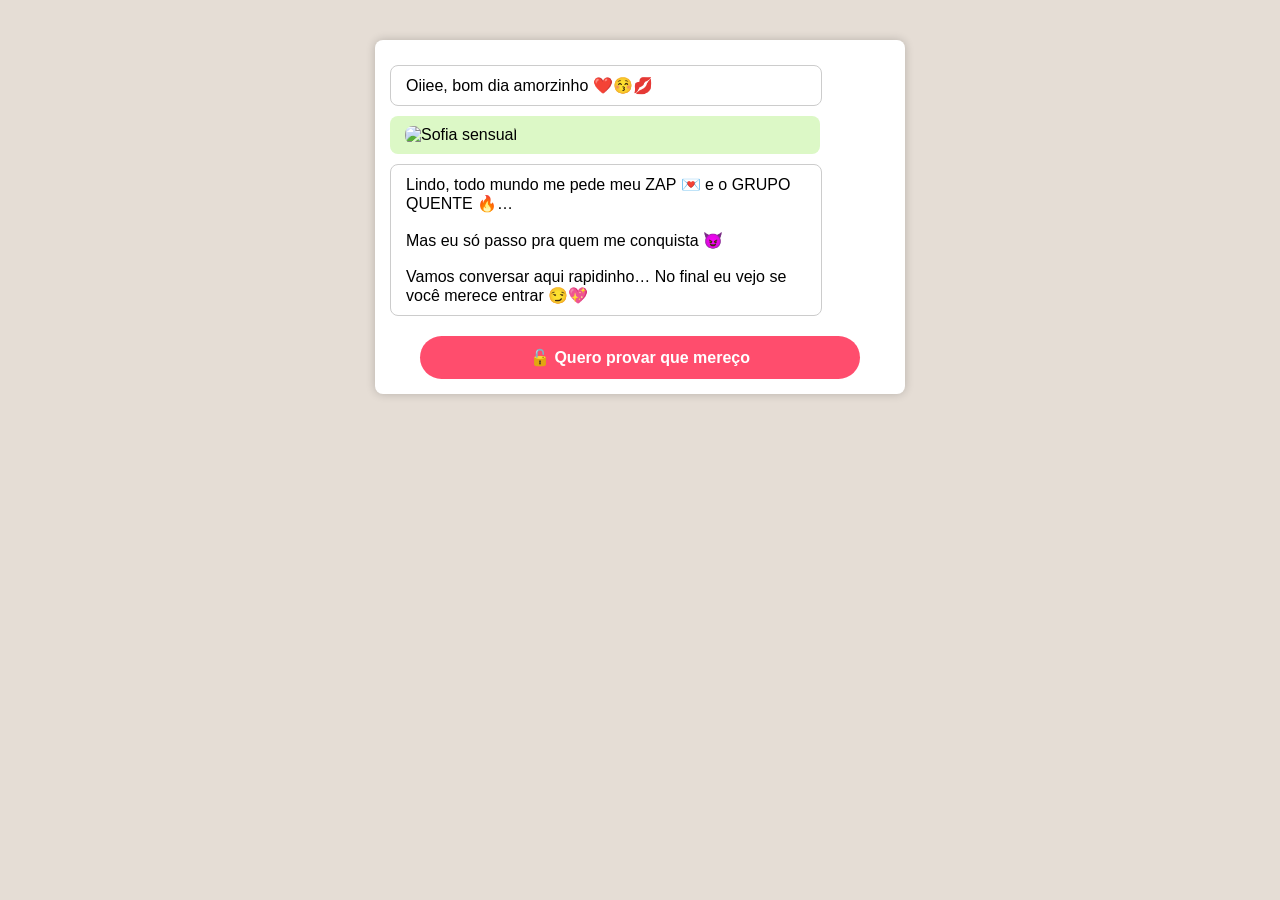
==== index.html @ 0a23d6c2 "Rename Baixar site_sofia_valentina.html to index.html" ====
<!DOCTYPE html>
<html lang="pt-br">
<head>
    <meta charset="UTF-8">
    <title>Sofia Valentina 💋</title>
    <style>
        body {
            font-family: Arial, sans-serif;
            background-color: #e5ddd5;
            margin: 0;
            padding: 0;
        }
        .chat-container {
            max-width: 500px;
            margin: 40px auto;
            background-color: #fff;
            border-radius: 8px;
            box-shadow: 0 0 10px rgba(0,0,0,0.2);
            padding: 15px;
        }
        .message {
            background-color: #dcf8c6;
            padding: 10px 15px;
            margin: 10px 0;
            border-radius: 8px;
            position: relative;
            max-width: 80%;
        }
        .message img {
            max-width: 100%;
            border-radius: 8px;
        }
        .message.bot {
            background-color: #fff;
            border: 1px solid #ccc;
        }
        .cta-button {
            display: block;
            text-align: center;
            background-color: #ff4d6d;
            color: #fff;
            padding: 12px 20px;
            border-radius: 30px;
            text-decoration: none;
            font-weight: bold;
            margin: 20px auto 0;
            width: 80%;
        }
    </style>
</head>
<body>
    <div class="chat-container">
        <div class="message bot">
            Oiiee, bom dia amorzinho ❤️😚💋
        </div>
        <div class="message">
            <img src="https://i.imgur.com/5Y2zjYF.jpg" alt="Sofia sensual">
        </div>
        <div class="message bot">
            Lindo, todo mundo me pede meu ZAP 💌 e o GRUPO QUENTE 🔥…<br><br>
            Mas eu só passo pra quem me conquista 😈<br><br>
            Vamos conversar aqui rapidinho… No final eu vejo se você merece entrar 😏💖
        </div>
        <a class="cta-button" href="https://suolink.com/linkvip">🔓 Quero provar que mereço</a>
    </div>
</body>
</html>
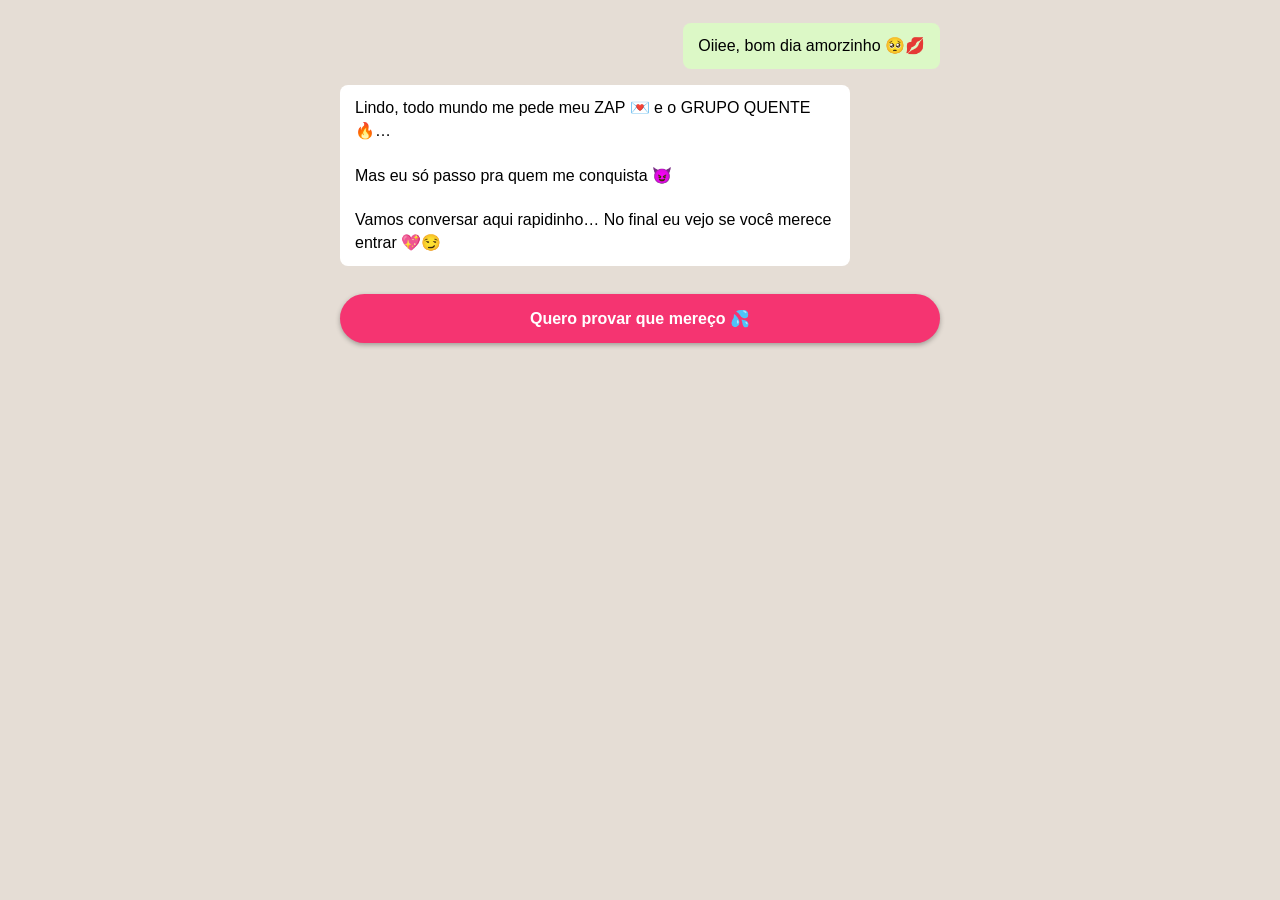
==== commit ff2a61b9: "Update index.html" ====
--- a/index.html
+++ b/index.html
@@ -1,68 +1,68 @@
-
 <!DOCTYPE html>
 <html lang="pt-br">
 <head>
-    <meta charset="UTF-8">
-    <title>Sofia Valentina 💋</title>
-    <style>
-        body {
-            font-family: Arial, sans-serif;
-            background-color: #e5ddd5;
-            margin: 0;
-            padding: 0;
-        }
-        .chat-container {
-            max-width: 500px;
-            margin: 40px auto;
-            background-color: #fff;
-            border-radius: 8px;
-            box-shadow: 0 0 10px rgba(0,0,0,0.2);
-            padding: 15px;
-        }
-        .message {
-            background-color: #dcf8c6;
-            padding: 10px 15px;
-            margin: 10px 0;
-            border-radius: 8px;
-            position: relative;
-            max-width: 80%;
-        }
-        .message img {
-            max-width: 100%;
-            border-radius: 8px;
-        }
-        .message.bot {
-            background-color: #fff;
-            border: 1px solid #ccc;
-        }
-        .cta-button {
-            display: block;
-            text-align: center;
-            background-color: #ff4d6d;
-            color: #fff;
-            padding: 12px 20px;
-            border-radius: 30px;
-            text-decoration: none;
-            font-weight: bold;
-            margin: 20px auto 0;
-            width: 80%;
-        }
-    </style>
+  <meta charset="UTF-8">
+  <title>Sofia Valentina 💋</title>
+  <meta name="viewport" content="width=device-width, initial-scale=1.0">
+  <style>
+    body {
+      margin: 0;
+      background-color: #e5ddd5;
+      font-family: 'Segoe UI', sans-serif;
+    }
+
+    .chat-wrapper {
+      max-width: 600px;
+      margin: 0 auto;
+      padding: 15px;
+    }
+
+    .message {
+      display: inline-block;
+      padding: 12px 15px;
+      margin: 8px 0;
+      border-radius: 8px;
+      max-width: 80%;
+      font-size: 16px;
+      line-height: 1.4;
+    }
+
+    .me {
+      background-color: #dcf8c6;
+      align-self: flex-end;
+    }
+
+    .sofia {
+      background-color: #fff;
+      align-self: flex-start;
+    }
+
+    .button-link {
+      display: inline-block;
+      margin-top: 20px;
+      padding: 15px 25px;
+      background-color: #f53471;
+      color: white;
+      font-weight: bold;
+      text-align: center;
+      border-radius: 30px;
+      text-decoration: none;
+      box-shadow: 0px 2px 5px rgba(0,0,0,0.3);
+    }
+
+    .chat-container {
+      display: flex;
+      flex-direction: column;
+    }
+  </style>
 </head>
 <body>
+  <div class="chat-wrapper">
     <div class="chat-container">
-        <div class="message bot">
-            Oiiee, bom dia amorzinho ❤️😚💋
-        </div>
-        <div class="message">
-            <img src="https://i.imgur.com/5Y2zjYF.jpg" alt="Sofia sensual">
-        </div>
-        <div class="message bot">
-            Lindo, todo mundo me pede meu ZAP 💌 e o GRUPO QUENTE 🔥…<br><br>
-            Mas eu só passo pra quem me conquista 😈<br><br>
-            Vamos conversar aqui rapidinho… No final eu vejo se você merece entrar 😏💖
-        </div>
-        <a class="cta-button" href="https://suolink.com/linkvip">🔓 Quero provar que mereço</a>
+      <div class="message me">Oiiee, bom dia amorzinho 🥺💋</div>
+      <div class="message sofia">Lindo, todo mundo me pede meu ZAP 💌 e o GRUPO QUENTE 🔥…<br><br>Mas eu só passo pra quem me conquista 😈<br><br>Vamos conversar aqui rapidinho… No final eu vejo se você merece entrar 💖😏</div>
+      <a class="button-link" href="https://seulink.aqui" target="_blank">Quero provar que mereço 💦</a>
     </div>
+  </div>
 </body>
 </html>
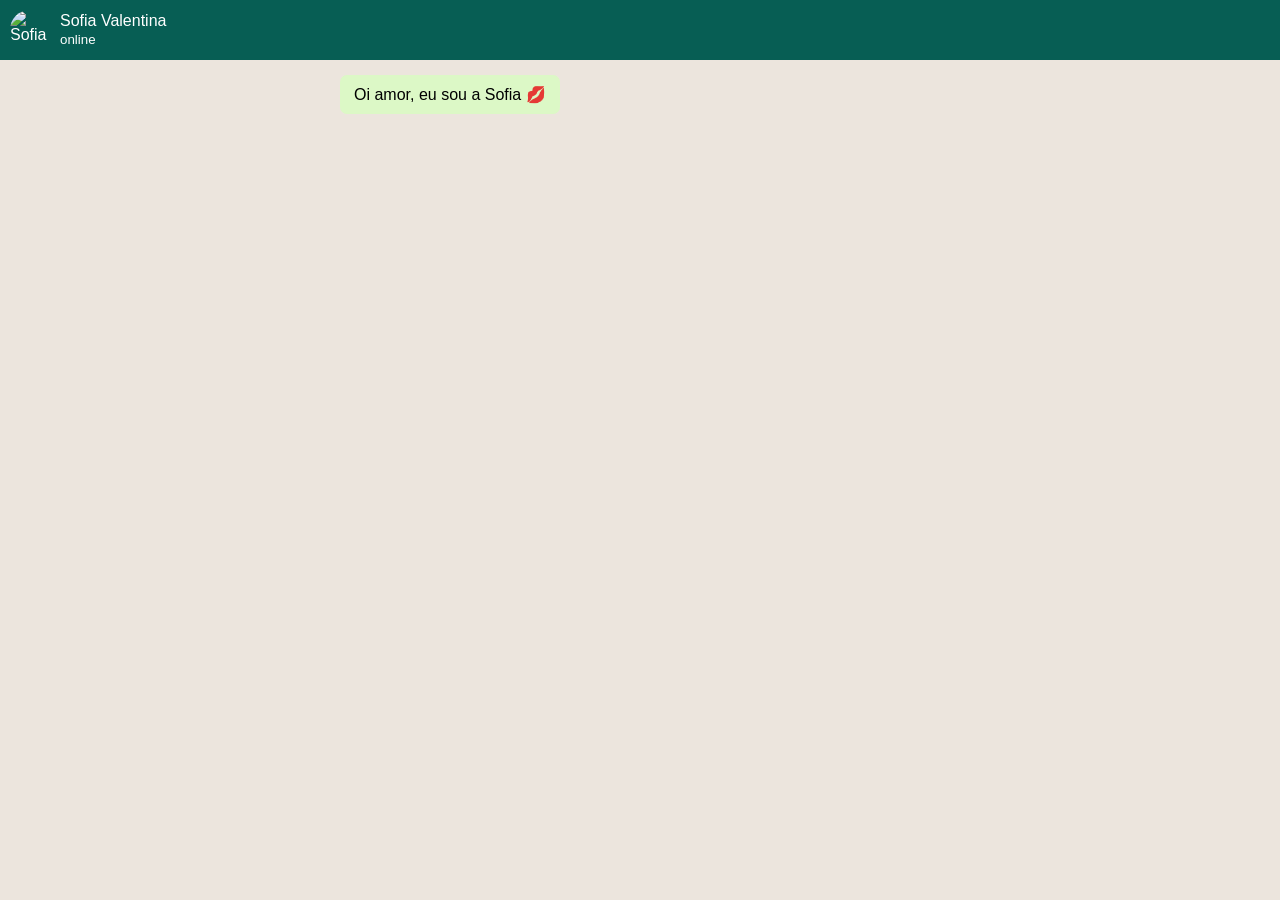
==== commit 09dd355a: "Site sofia" ====
--- a/index.html
+++ b/index.html
@@ -1,68 +1,91 @@
+
 <!DOCTYPE html>
-<html lang="pt-br">
+<html lang="pt-BR">
 <head>
-  <meta charset="UTF-8">
+  <meta charset="UTF-8" />
+  <meta name="viewport" content="width=device-width, initial-scale=1.0"/>
   <title>Sofia Valentina 💋</title>
-  <meta name="viewport" content="width=device-width, initial-scale=1.0">
   <style>
     body {
       margin: 0;
-      background-color: #e5ddd5;
       font-family: 'Segoe UI', sans-serif;
+      background-color: #ece5dd;
     }
-
-    .chat-wrapper {
+    .header {
+      display: flex;
+      align-items: center;
+      background-color: #075E54;
+      color: white;
+      padding: 10px;
+    }
+    .header img {
+      width: 40px;
+      height: 40px;
+      border-radius: 50%;
+      margin-right: 10px;
+    }
+    .chat {
+      padding: 15px;
       max-width: 600px;
-      margin: 0 auto;
-      padding: 15px;
+      margin: auto;
     }
-
-    .message {
+    .msg {
       display: inline-block;
-      padding: 12px 15px;
-      margin: 8px 0;
-      border-radius: 8px;
-      max-width: 80%;
-      font-size: 16px;
-      line-height: 1.4;
+      background-color: #dcf8c6;
+      padding: 10px 14px;
+      border-radius: 7px;
+      margin-bottom: 10px;
+      animation: showMsg 0.5s ease-in-out forwards;
+      opacity: 0;
     }
-
-    .me {
-      background-color: #dcf8c6;
+    @keyframes showMsg {
+      to { opacity: 1; transform: translateY(0); }
+      from { opacity: 0; transform: translateY(10px); }
+    }
+    .msg.me {
+      background-color: #fff;
       align-self: flex-end;
-    }
-
-    .sofia {
-      background-color: #fff;
-      align-self: flex-start;
-    }
-
-    .button-link {
-      display: inline-block;
-      margin-top: 20px;
-      padding: 15px 25px;
-      background-color: #f53471;
-      color: white;
-      font-weight: bold;
-      text-align: center;
-      border-radius: 30px;
-      text-decoration: none;
-      box-shadow: 0px 2px 5px rgba(0,0,0,0.3);
-    }
-
-    .chat-container {
-      display: flex;
-      flex-direction: column;
     }
   </style>
 </head>
 <body>
-  <div class="chat-wrapper">
-    <div class="chat-container">
-      <div class="message me">Oiiee, bom dia amorzinho 🥺💋</div>
-      <div class="message sofia">Lindo, todo mundo me pede meu ZAP 💌 e o GRUPO QUENTE 🔥…<br><br>Mas eu só passo pra quem me conquista 😈<br><br>Vamos conversar aqui rapidinho… No final eu vejo se você merece entrar 💖😏</div>
-      <a class="button-link" href="https://seulink.aqui" target="_blank">Quero provar que mereço 💦</a>
+  <div class="header">
+    <img src="https://raw.githubusercontent.com/juansystem/sofia-valentina/main/foto-perfil.jpg" alt="Sofia">
+    <div>
+      <div>Sofia Valentina</div>
+      <small>online</small>
     </div>
   </div>
+
+  <div class="chat" id="chat"></div>
+
+  <script>
+    const mensagens = [
+      "Oi amor, eu sou a Sofia 💋",
+      "Sou estudante de odontologia e me mudei faz pouco tempo pra sua cidade...",
+      "Aliás, você é de <b>[SUA CIDADE]</b> mesmo? 👀",
+      "Eu achei tudo aqui tão diferente, queria conhecer alguém legal...",
+      "Quantos anos você tem, mô?",
+      "E trabalha com o quê? 😍",
+      "Nossa, que massa... sério, eu gosto de homens decididos assim.",
+      "Se a gente se der bem, quem sabe a gente não se encontra por aí né... 🥵",
+      "Quer ver minhas prévias proibidas? 😈",
+      "Escolhe um plano e já te passo meu WhatsApp... e sim, se for o plano anual tem chamada quente ao vivo agora mesmo. 🔥"
+    ];
+    const chat = document.getElementById("chat");
+
+    let i = 0;
+    function mostrarMensagens() {
+      if (i < mensagens.length) {
+        const div = document.createElement("div");
+        div.className = "msg";
+        div.innerHTML = mensagens[i];
+        chat.appendChild(div);
+        i++;
+        setTimeout(mostrarMensagens, 2500);
+      }
+    }
+    mostrarMensagens();
+  </script>
 </body>
 </html>
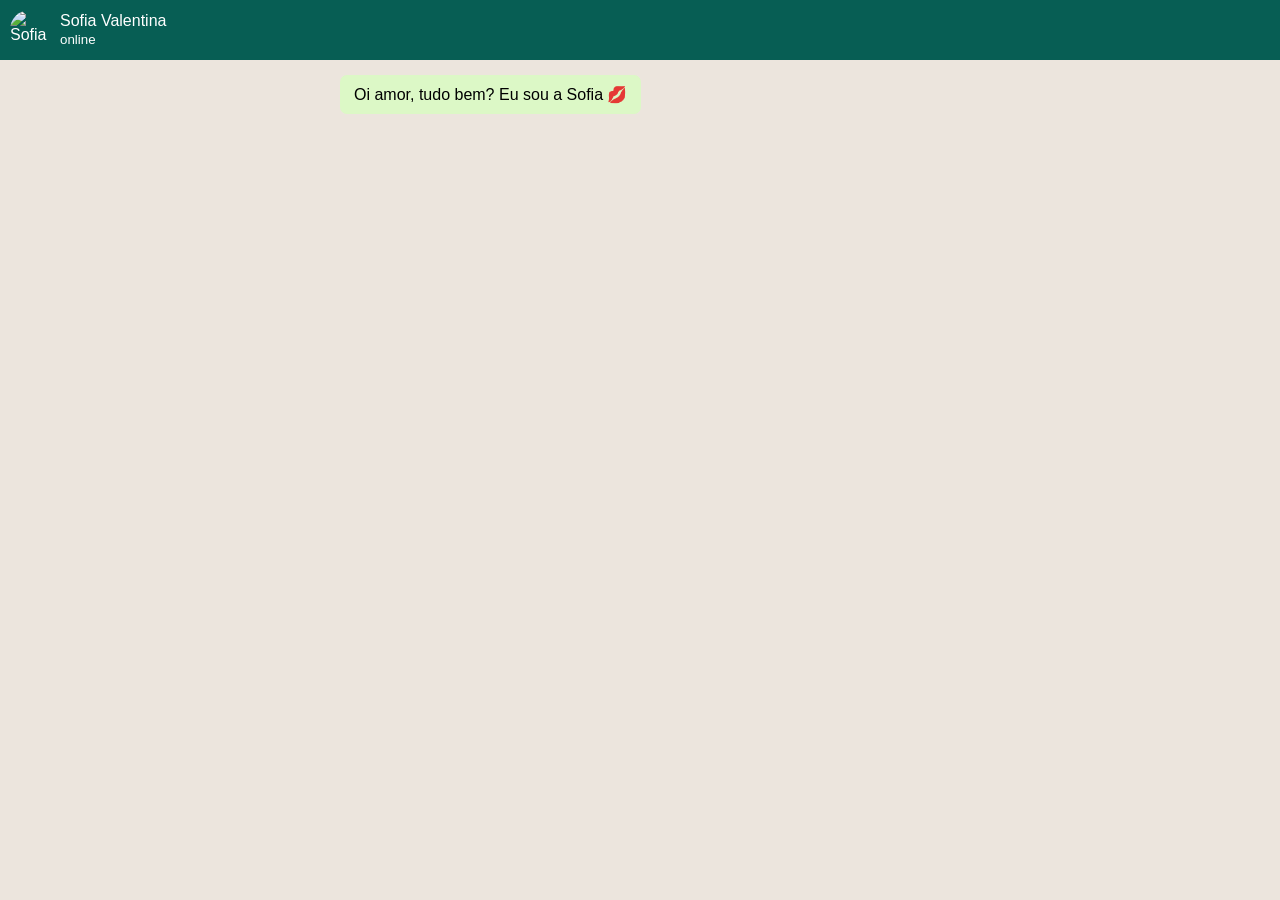
==== commit bfcdbdcb: "Add files via upload" ====
--- a/index.html
+++ b/index.html
@@ -38,19 +38,19 @@
       animation: showMsg 0.5s ease-in-out forwards;
       opacity: 0;
     }
+    .msg.cliente {
+      background-color: #fff;
+      align-self: flex-end;
+    }
     @keyframes showMsg {
       to { opacity: 1; transform: translateY(0); }
       from { opacity: 0; transform: translateY(10px); }
-    }
-    .msg.me {
-      background-color: #fff;
-      align-self: flex-end;
     }
   </style>
 </head>
 <body>
   <div class="header">
-    <img src="https://raw.githubusercontent.com/juansystem/sofia-valentina/main/foto-perfil.jpg" alt="Sofia">
+    <img src="https://raw.githubusercontent.com/juansystem/sofia-valentina/main/perfil.jpg" alt="Sofia">
     <div>
       <div>Sofia Valentina</div>
       <small>online</small>
@@ -61,25 +61,35 @@
 
   <script>
     const mensagens = [
-      "Oi amor, eu sou a Sofia 💋",
-      "Sou estudante de odontologia e me mudei faz pouco tempo pra sua cidade...",
-      "Aliás, você é de <b>[SUA CIDADE]</b> mesmo? 👀",
-      "Eu achei tudo aqui tão diferente, queria conhecer alguém legal...",
-      "Quantos anos você tem, mô?",
-      "E trabalha com o quê? 😍",
-      "Nossa, que massa... sério, eu gosto de homens decididos assim.",
-      "Se a gente se der bem, quem sabe a gente não se encontra por aí né... 🥵",
-      "Quer ver minhas prévias proibidas? 😈",
-      "Escolhe um plano e já te passo meu WhatsApp... e sim, se for o plano anual tem chamada quente ao vivo agora mesmo. 🔥"
+      { tipo: 'sofia', texto: "Oi amor, tudo bem? Eu sou a Sofia 💋" },
+      { tipo: 'sofia', texto: "Sou nova aqui e faço faculdade de odontologia..." },
+      { tipo: 'sofia', texto: "Qual o seu nome?" },
+      { tipo: 'cliente', texto: "Me chamo Lucas 😏" },
+      { tipo: 'sofia', texto: "Lindo nome, Lucas... Você é de onde?" },
+      { tipo: 'cliente', texto: "Sou de São Paulo!" },
+      { tipo: 'sofia', texto: "Uau, São Paulo? Sério? Eu acabei de me mudar pra aí 🥺" },
+      { tipo: 'sofia', texto: "Tô me sentindo meio sozinha esses dias..." },
+      { tipo: 'sofia', texto: "Quantos anos você tem?" },
+      { tipo: 'cliente', texto: "Tenho 29" },
+      { tipo: 'sofia', texto: "Maturinho, hein... adoro 😈" },
+      { tipo: 'sofia', texto: "E você trabalha com o quê, mô?" },
+      { tipo: 'cliente', texto: "Sou empresário" },
+      { tipo: 'sofia', texto: "Aaaaah, então você é daqueles homens decididos... gosto disso 😍" },
+      { tipo: 'sofia', texto: "Se a gente se der bem, quem sabe rola algo além da tela, né? 👀" },
+      { tipo: 'sofia', texto: "Mas ó... posso te mandar minhas prévias quentes só se você for safadinho de verdade 🥵" },
+      { tipo: 'sofia', texto: "Escolhe um plano aqui embaixo e eu já te passo meu WhatsApp pessoal... inclusive, se escolher o anual tem chamada de vídeo agora mesmo 🔥" },
+      { tipo: 'sofia', texto: "<a href='https://sualinkpushinpay.com' target='_blank'>👉 Ver planos VIP</a>" }
     ];
+
     const chat = document.getElementById("chat");
 
     let i = 0;
     function mostrarMensagens() {
       if (i < mensagens.length) {
+        const msg = mensagens[i];
         const div = document.createElement("div");
-        div.className = "msg";
-        div.innerHTML = mensagens[i];
+        div.className = "msg" + (msg.tipo === 'cliente' ? ' cliente' : '');
+        div.innerHTML = msg.texto;
         chat.appendChild(div);
         i++;
         setTimeout(mostrarMensagens, 2500);
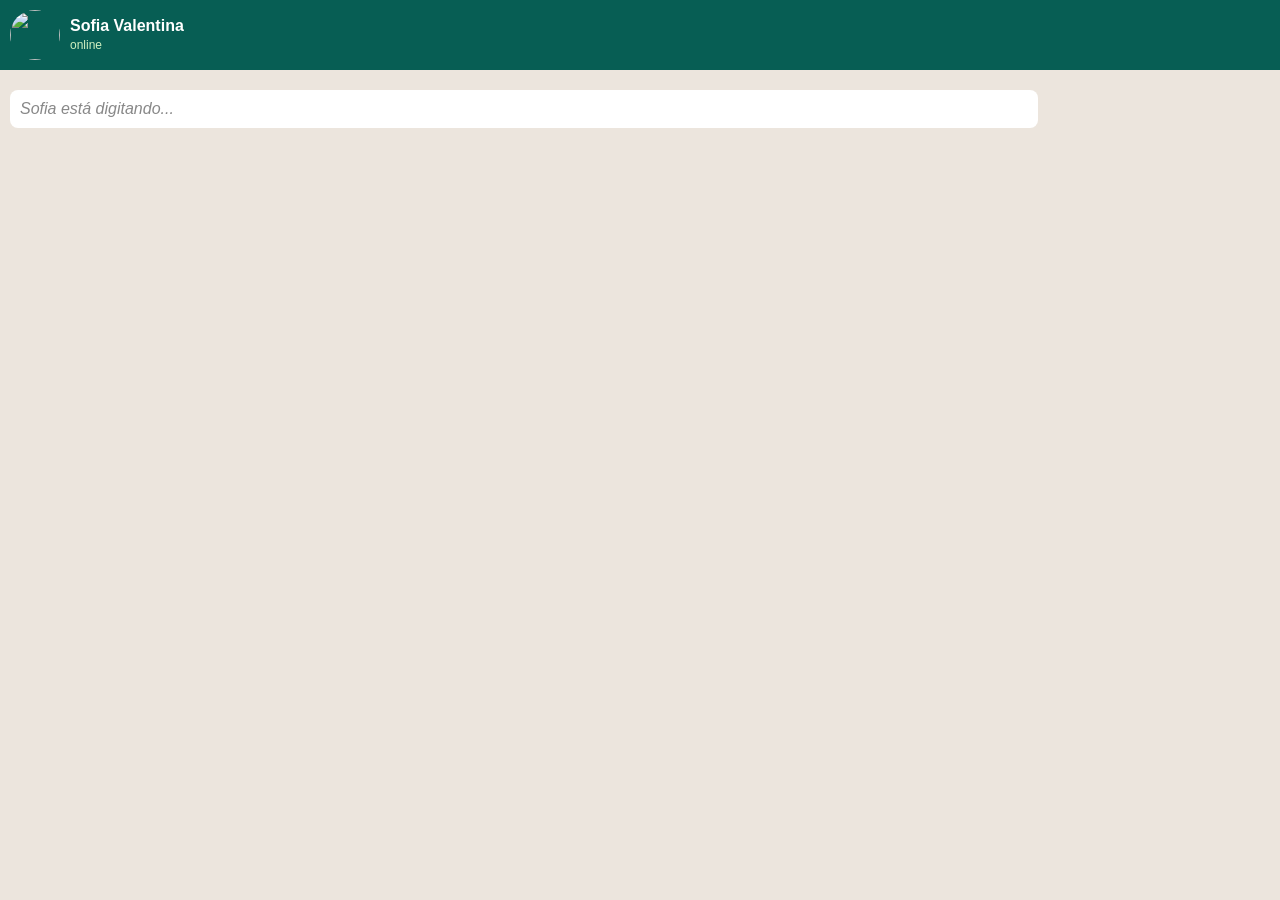
==== commit 69951a29: "Add files via upload" ====
--- a/index.html
+++ b/index.html
@@ -1,101 +1,19 @@
-
 <!DOCTYPE html>
 <html lang="pt-BR">
 <head>
-  <meta charset="UTF-8" />
-  <meta name="viewport" content="width=device-width, initial-scale=1.0"/>
-  <title>Sofia Valentina 💋</title>
-  <style>
-    body {
-      margin: 0;
-      font-family: 'Segoe UI', sans-serif;
-      background-color: #ece5dd;
-    }
-    .header {
-      display: flex;
-      align-items: center;
-      background-color: #075E54;
-      color: white;
-      padding: 10px;
-    }
-    .header img {
-      width: 40px;
-      height: 40px;
-      border-radius: 50%;
-      margin-right: 10px;
-    }
-    .chat {
-      padding: 15px;
-      max-width: 600px;
-      margin: auto;
-    }
-    .msg {
-      display: inline-block;
-      background-color: #dcf8c6;
-      padding: 10px 14px;
-      border-radius: 7px;
-      margin-bottom: 10px;
-      animation: showMsg 0.5s ease-in-out forwards;
-      opacity: 0;
-    }
-    .msg.cliente {
-      background-color: #fff;
-      align-self: flex-end;
-    }
-    @keyframes showMsg {
-      to { opacity: 1; transform: translateY(0); }
-      from { opacity: 0; transform: translateY(10px); }
-    }
-  </style>
+    <meta charset="UTF-8">
+    <title>Sofia Valentina</title>
+    <link rel="stylesheet" href="style.css">
 </head>
 <body>
-  <div class="header">
-    <img src="https://raw.githubusercontent.com/juansystem/sofia-valentina/main/perfil.jpg" alt="Sofia">
-    <div>
-      <div>Sofia Valentina</div>
-      <small>online</small>
+    <div class="chat-header">
+        <img src="img/perfil.jpg" class="avatar">
+        <div>
+            <strong>Sofia Valentina</strong><br>
+            <span class="status">online</span>
+        </div>
     </div>
-  </div>
-
-  <div class="chat" id="chat"></div>
-
-  <script>
-    const mensagens = [
-      { tipo: 'sofia', texto: "Oi amor, tudo bem? Eu sou a Sofia 💋" },
-      { tipo: 'sofia', texto: "Sou nova aqui e faço faculdade de odontologia..." },
-      { tipo: 'sofia', texto: "Qual o seu nome?" },
-      { tipo: 'cliente', texto: "Me chamo Lucas 😏" },
-      { tipo: 'sofia', texto: "Lindo nome, Lucas... Você é de onde?" },
-      { tipo: 'cliente', texto: "Sou de São Paulo!" },
-      { tipo: 'sofia', texto: "Uau, São Paulo? Sério? Eu acabei de me mudar pra aí 🥺" },
-      { tipo: 'sofia', texto: "Tô me sentindo meio sozinha esses dias..." },
-      { tipo: 'sofia', texto: "Quantos anos você tem?" },
-      { tipo: 'cliente', texto: "Tenho 29" },
-      { tipo: 'sofia', texto: "Maturinho, hein... adoro 😈" },
-      { tipo: 'sofia', texto: "E você trabalha com o quê, mô?" },
-      { tipo: 'cliente', texto: "Sou empresário" },
-      { tipo: 'sofia', texto: "Aaaaah, então você é daqueles homens decididos... gosto disso 😍" },
-      { tipo: 'sofia', texto: "Se a gente se der bem, quem sabe rola algo além da tela, né? 👀" },
-      { tipo: 'sofia', texto: "Mas ó... posso te mandar minhas prévias quentes só se você for safadinho de verdade 🥵" },
-      { tipo: 'sofia', texto: "Escolhe um plano aqui embaixo e eu já te passo meu WhatsApp pessoal... inclusive, se escolher o anual tem chamada de vídeo agora mesmo 🔥" },
-      { tipo: 'sofia', texto: "<a href='https://sualinkpushinpay.com' target='_blank'>👉 Ver planos VIP</a>" }
-    ];
-
-    const chat = document.getElementById("chat");
-
-    let i = 0;
-    function mostrarMensagens() {
-      if (i < mensagens.length) {
-        const msg = mensagens[i];
-        const div = document.createElement("div");
-        div.className = "msg" + (msg.tipo === 'cliente' ? ' cliente' : '');
-        div.innerHTML = msg.texto;
-        chat.appendChild(div);
-        i++;
-        setTimeout(mostrarMensagens, 2500);
-      }
-    }
-    mostrarMensagens();
-  </script>
+    <div class="chat-box" id="chat"></div>
+    <script src="script.js"></script>
 </body>
 </html>
--- a/style.css
+++ b/style.css
@@ -0,0 +1,47 @@
+
+body {
+    font-family: Arial, sans-serif;
+    background: #ece5dd;
+    margin: 0;
+    padding: 0;
+}
+.chat-header {
+    background: #075e54;
+    color: white;
+    padding: 10px;
+    display: flex;
+    align-items: center;
+}
+.avatar {
+    width: 50px;
+    height: 50px;
+    border-radius: 50%;
+    margin-right: 10px;
+}
+.status {
+    font-size: 12px;
+    color: #d0f0c0;
+}
+.chat-box {
+    padding: 10px;
+}
+.message {
+    background: white;
+    padding: 10px;
+    border-radius: 8px;
+    margin: 10px 0;
+    max-width: 80%;
+    position: relative;
+}
+.sofia {
+    background: #dcf8c6;
+    align-self: flex-start;
+}
+.user {
+    background: #fff;
+    align-self: flex-end;
+}
+.typing {
+    font-style: italic;
+    color: #888;
+}
